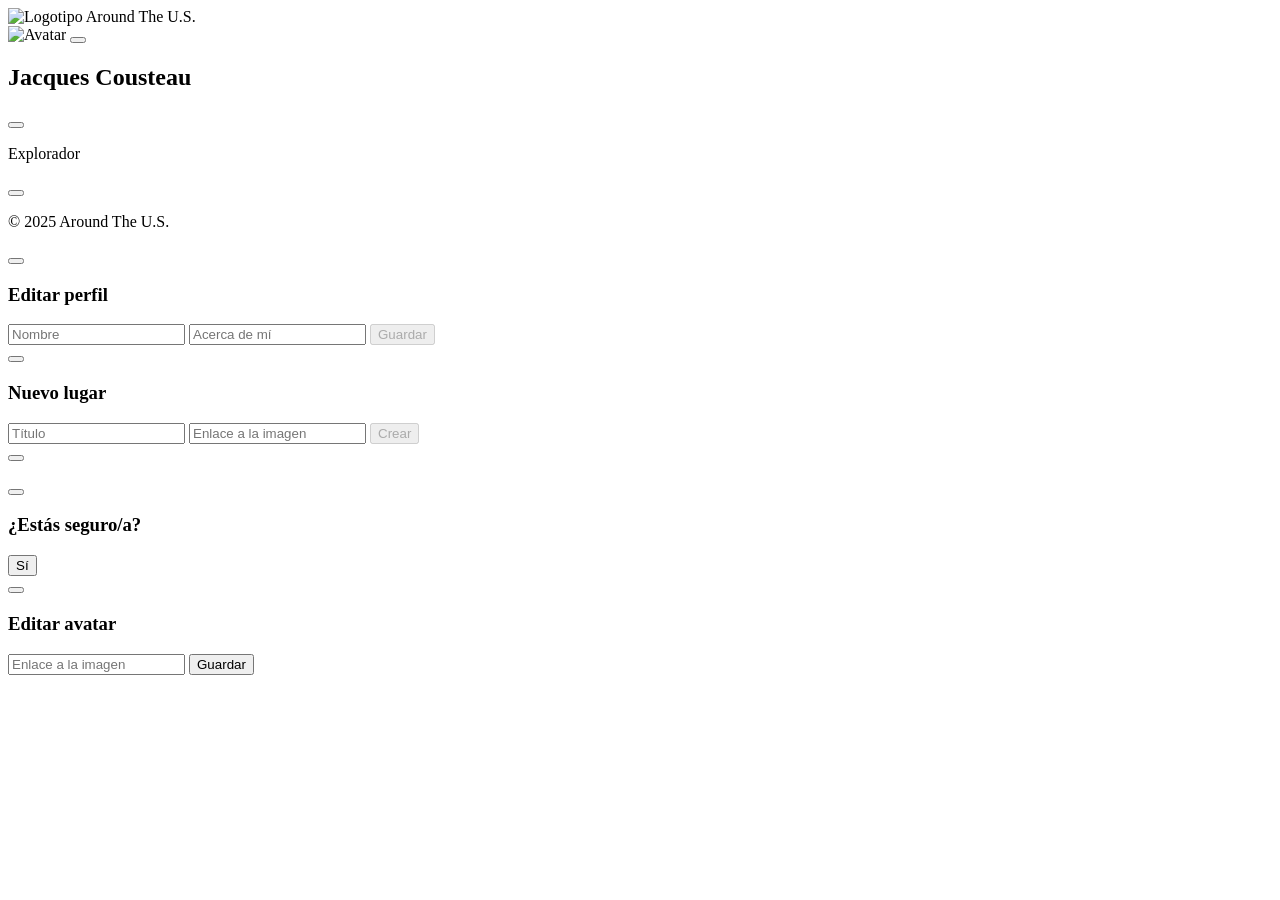
==== src/index.html @ 7e8fb950 "bug: se ajusta posicion de archivo index.html" ====
<!doctype html>
<html lang="es">
  <head>
    <meta charset="UTF-8" />
    <meta content="width=device-width, initial-scale=1.0" name="viewport" />
    <meta content="ie=edge" http-equiv="X-UA-Compatible" />
    <title>Around The U.S.</title>
    <link href="src/pages/index.css" rel="stylesheet" />
  </head>
  <body class="page">
    <div class="page__content">
      <header class="header page__section">
        <img
          alt="Logotipo Around The U.S."
          class="logo header__logo"
          src="src/images/logo.svg"
        />
      </header>
      <main class="content">
        <section class="profile page__section">
          <div class ="profile__avatar-container">
            <img
            class="profile__image"
            src="src/images/avatar.jpg"
            alt="Avatar"
          />
          <button
            aria-label="Editar avatar"
            class="profile__edit-avatar-button"
            type="button"
          ></button>
          </div>
          <div class="profile__info">
            <h1 class="profile__title">Jacques Cousteau</h1>
            <button
              aria-label="Editar perfil"
              class="profile__edit-button"
              type="button"
            ></button>
            <p class="profile__description">Explorador</p>
          </div>
          <button
            aria-label="Agregar tarjeta"
            class="profile__add-button"
            type="button"
          ></button>
        </section>
        <section class="cards page__section">
          <ul class="cards__list">
            <template id="card-template">
              <li class="card">
                <img src="" alt="" class="card__image" />
                <button class="card__delete-button" type="button"></button>
                <div class="card__description">
                  <h2 class="card__title"></h2>
                  <button class="card__like-button" type="button"></button>
                </div>
              </li>
            </template>
          </ul>
        </section>
      </main>
      <footer class="footer page__section">
        <p class="footer__copyright">© 2025 Around The U.S.</p>
      </footer>
      <div class="popup" id="edit-popup">
        <div class="popup__content">
          <button
            aria-label="Cerrar ventana emergente"
            class="popup__close"
            type="button"
          ></button>
          <h3 class="popup__title">Editar perfil</h3>
          <form class="popup__form" id="edit-profile-form" novalidate>
            <input
              class="popup__input popup__input_type_name"
              name="name"
              id="nombre"
              placeholder="Nombre"
              type="text"
              required
              minlength="2"
              maxlength="40"
            />
            <span
              class="popup__input-error popup__input-error_type_nombre"
            ></span>
            <input
              class="popup__input popup__input_type_description"
              name="description"
              id="descripcion"
              placeholder="Acerca de mí"
              type="text"
              required
              minlength="2"
              maxlength="200"
            />
            <span
              class="popup__input-error popup__input-error_type_descripcion"
            ></span>
            <button
              class="button popup__button popup__button_edit"
              type="submit"
              disabled
            >
              Guardar
            </button>
          </form>
        </div>
      </div>
      <div class="popup" id="new-card-popup">
        <div class="popup__content">
          <button
            aria-label="Cerrar ventana emergente"
            class="popup__close"
            type="button"
          ></button>
          <h3 class="popup__title">Nuevo lugar</h3>
          <form class="popup__form" id="new-card-form" novalidate>
            <input
              class="popup__input popup__input_type_card-name"
              name="place-name"
              id="titulo"
              placeholder="Título"
              required
              type="text"
              minlength="2"
              maxlength="30"
            />
            <span
              class="popup__input-error popup__input-error_type_titulo"
            ></span>
            <input
              class="popup__input popup__input_type_url"
              name="link"
              id="enlace"
              placeholder="Enlace a la imagen"
              required
              type="url"
            />
            <span
              class="popup__input-error popup__input-error_type_enlace"
            ></span>
            <button
              class="button popup__button popup__button_add"
              type="submit"
              disabled
            >
              Crear
            </button>
          </form>
        </div>
      </div>
      <div class="popup" id="image-popup">
        <div class="popup__content popup__content_content_image">
          <button
            aria-label="Cerrar ventana emergente"
            class="popup__close"
            type="button"
          ></button>
          <img alt="" class="popup__image" src="#" />
          <p class="popup__caption"></p>
        </div>
      </div>
      <div class="popup" id="delete-confirm-popup">
        <div class="popup__content">
          <button
            aria-label="Cerrar ventana emergente"
            class="popup__close"
            type="button"
          ></button>
          <h3 class="popup__title">¿Estás seguro/a?</h3>
          <button
            class="button popup__button popup__button_delete"
            type="submit"
          >
            Sí
          </button>
        </div>
      </div>
      <div class="popup" id="edit-pic-profile-popup">
        <div class="popup__content">
          <button
            aria-label="Cerrar ventana emergente"
            class="popup__close"
            type="button"
          ></button>
          <h3 class="popup__title">Editar avatar</h3>
          <form class="popup__form" id="edit-pic-profile-form" novalidate>
            <input
              class="popup__input popup__input_type_url"
              name="avatar-url"
              id="avatar-url"
              placeholder="Enlace a la imagen"
              required
              type="url"
            />
            <span
              class="popup__input-error popup__input-error_type_avatar-link"
            ></span>
            <button
              class="button popup__button popup__button_edit-pic-profile"
              type="submit"
            >
              Guardar
            </button>
          </form>
        </div>
    </div>
    <script type="module" src="src/scripts/index.js"></script>
  </body>
</html>
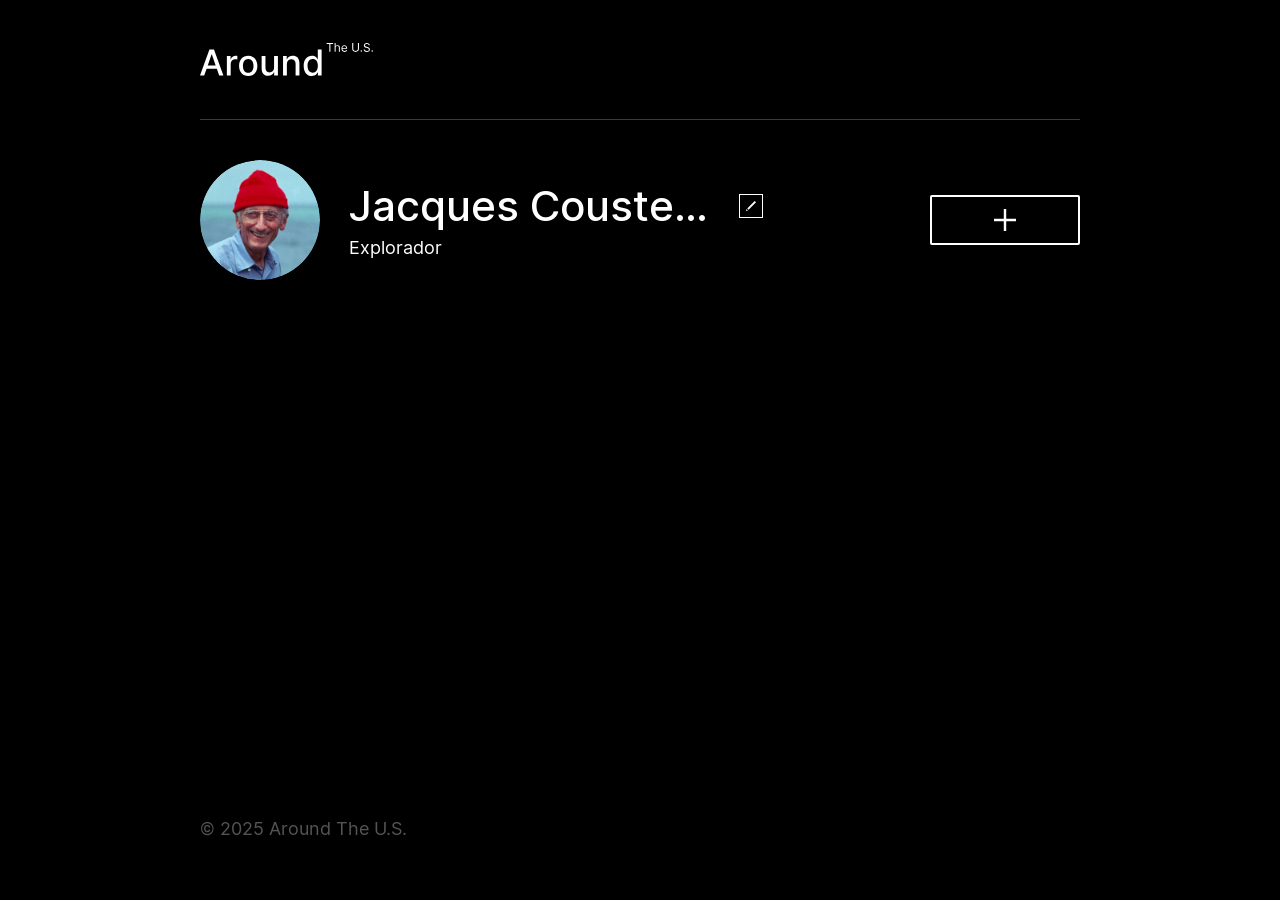
==== commit 479f81a6: "bug: ajuste de posición de archivos en proyecto" ====
--- a/src/index.html
+++ b/src/index.html
@@ -5,7 +5,7 @@
     <meta content="width=device-width, initial-scale=1.0" name="viewport" />
     <meta content="ie=edge" http-equiv="X-UA-Compatible" />
     <title>Around The U.S.</title>
-    <link href="src/pages/index.css" rel="stylesheet" />
+    <link href="pages/index.css" rel="stylesheet" />
   </head>
   <body class="page">
     <div class="page__content">
@@ -13,7 +13,7 @@
         <img
           alt="Logotipo Around The U.S."
           class="logo header__logo"
-          src="src/images/logo.svg"
+          src="images/logo.svg"
         />
       </header>
       <main class="content">
@@ -21,7 +21,7 @@
           <div class ="profile__avatar-container">
             <img
             class="profile__image"
-            src="src/images/avatar.jpg"
+            src="images/avatar.jpg"
             alt="Avatar"
           />
           <button
@@ -207,6 +207,6 @@
           </form>
         </div>
     </div>
-    <script type="module" src="src/scripts/index.js"></script>
+    <script type="module" src="scripts/index.js"></script>
   </body>
 </html>
--- a/src/pages/index.css
+++ b/src/pages/index.css
@@ -0,0 +1,13 @@
+@import url("../vendor/normalize.css");
+@import url("../vendor/fonts.css");
+
+@import url("../blocks/page.css");
+@import url("../blocks/header.css");
+@import url("../blocks/content.css");
+@import url("../blocks/footer.css");
+@import url("../blocks/profile.css");
+@import url("../blocks/cards.css");
+@import url("../blocks/card.css");
+@import url("../blocks/popup.css");
+@import url("../blocks/formErrors.css");
+@import url("../blocks/buttons.css");
